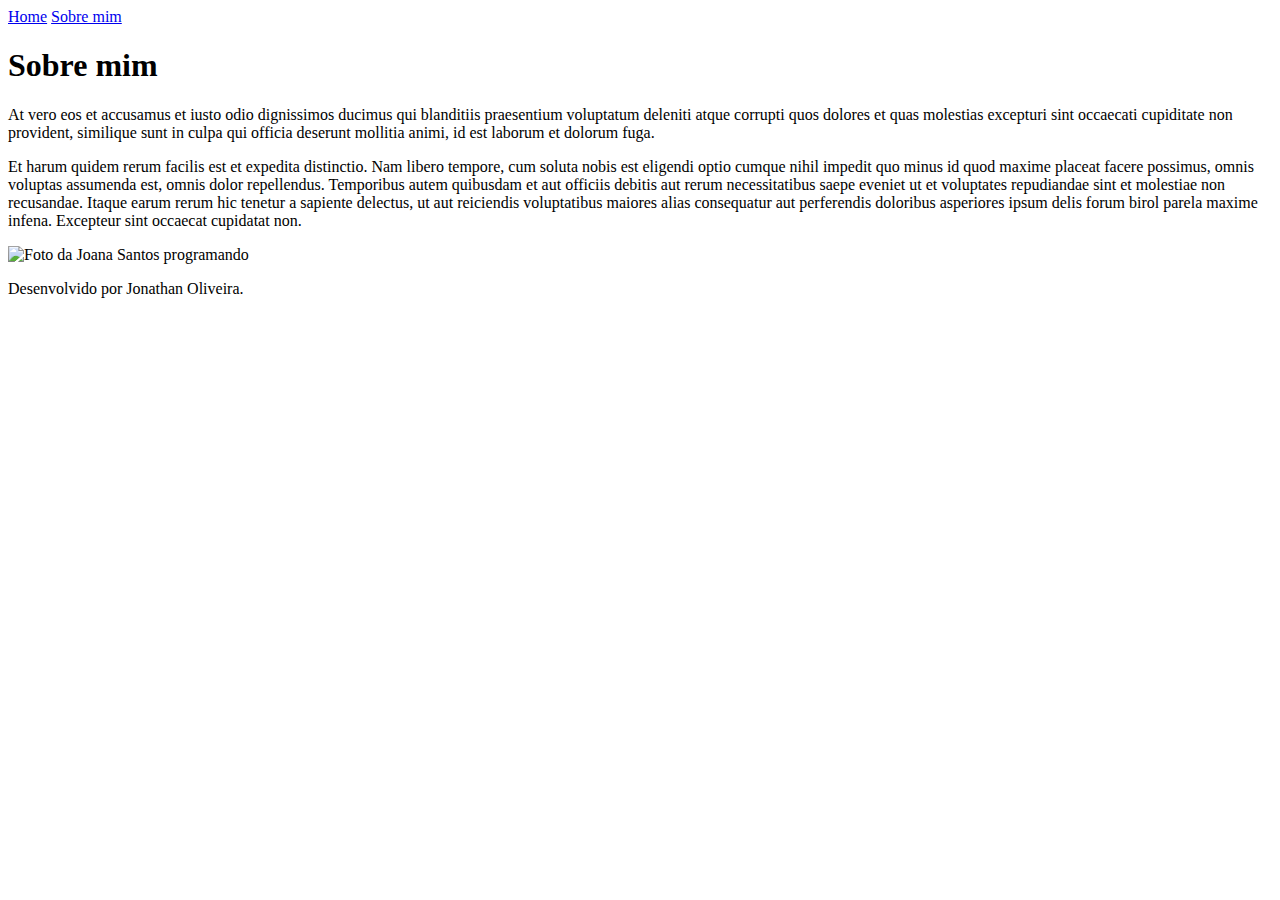
==== about.html @ 9861f303 "Add files via upload" ====
<!DOCTYPE html>
<html lang="pt-br">
<head>
    <meta charset="UTF-8">
    <meta name="viewport" content="width=device-width, initial-scale=1.0">
    <title>Sobre mim</title>
    <link rel="stylesheet" href="./style/styles.css">
</head>
<body>
    <header class="cabecalho"> 
        <nav class="cabecalho__menu">
            <a class="cabecalho__menu__link" href="index.html">Home</a>
            <a class="cabecalho__menu__link" href="about.html">Sobre mim</a>
        </nav>
    </header>

    <main class="apresentacao">
        <section class="conteudo">
            <h1 class="conteudo__titulo"> Sobre mim </h1>
            <p class="conteudo__paragrafo"> At vero eos et accusamus et iusto odio dignissimos ducimus qui blanditiis praesentium voluptatum deleniti atque corrupti quos dolores et quas molestias excepturi sint occaecati cupiditate non provident, similique sunt in culpa qui officia deserunt mollitia animi, id est laborum et dolorum fuga.</p>
            <p class="conteudo__paragrafo"> Et harum quidem rerum facilis est et expedita distinctio. Nam libero tempore, cum soluta nobis est eligendi optio cumque nihil impedit quo minus id quod maxime placeat facere possimus, omnis voluptas assumenda est, omnis dolor repellendus. Temporibus autem quibusdam et aut officiis debitis aut rerum necessitatibus saepe eveniet ut et voluptates repudiandae sint et molestiae non recusandae. Itaque earum rerum hic tenetur a sapiente delectus, ut aut reiciendis voluptatibus maiores alias consequatur aut perferendis doloribus asperiores ipsum delis forum birol parela maxime infena. Excepteur sint occaecat cupidatat non.</p>
        </section>
        <img class= "conteudo__imagem" src="./assets/Imagem (2).png" alt= "Foto da Joana Santos programando">
    </main>
    
    <footer class="rodape">
        <p> Desenvolvido por Jonathan Oliveira.</p>
    </footer> 
    
</body>
</html>
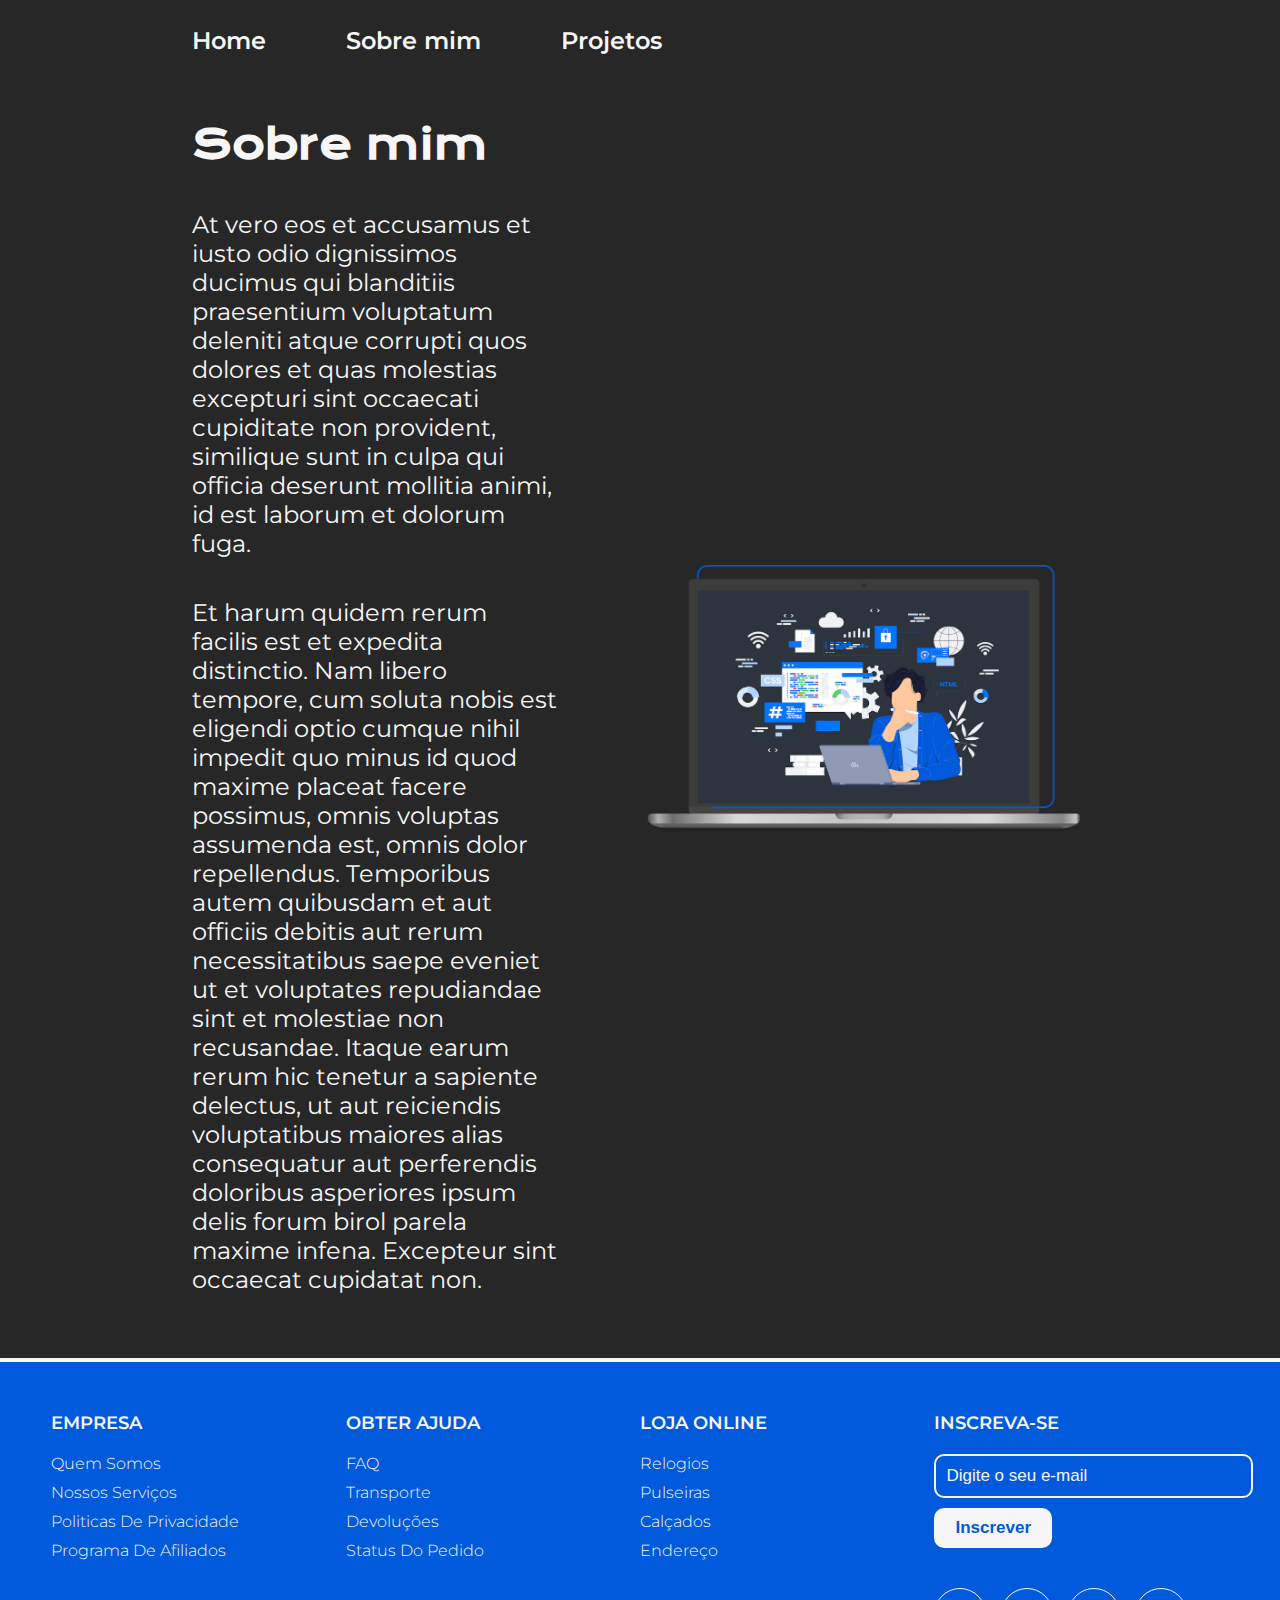
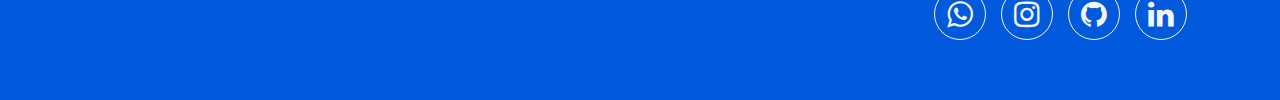
==== commit b55c62c3: "Add files via upload" ====
--- a/about.html
+++ b/about.html
@@ -1,31 +1,101 @@
-<!DOCTYPE html>
-<html lang="pt-br">
-<head>
-    <meta charset="UTF-8">
-    <meta name="viewport" content="width=device-width, initial-scale=1.0">
-    <title>Sobre mim</title>
-    <link rel="stylesheet" href="./style/styles.css">
-</head>
-<body>
-    <header class="cabecalho"> 
-        <nav class="cabecalho__menu">
-            <a class="cabecalho__menu__link" href="index.html">Home</a>
-            <a class="cabecalho__menu__link" href="about.html">Sobre mim</a>
-        </nav>
-    </header>
-
-    <main class="apresentacao">
-        <section class="conteudo">
-            <h1 class="conteudo__titulo"> Sobre mim </h1>
-            <p class="conteudo__paragrafo"> At vero eos et accusamus et iusto odio dignissimos ducimus qui blanditiis praesentium voluptatum deleniti atque corrupti quos dolores et quas molestias excepturi sint occaecati cupiditate non provident, similique sunt in culpa qui officia deserunt mollitia animi, id est laborum et dolorum fuga.</p>
-            <p class="conteudo__paragrafo"> Et harum quidem rerum facilis est et expedita distinctio. Nam libero tempore, cum soluta nobis est eligendi optio cumque nihil impedit quo minus id quod maxime placeat facere possimus, omnis voluptas assumenda est, omnis dolor repellendus. Temporibus autem quibusdam et aut officiis debitis aut rerum necessitatibus saepe eveniet ut et voluptates repudiandae sint et molestiae non recusandae. Itaque earum rerum hic tenetur a sapiente delectus, ut aut reiciendis voluptatibus maiores alias consequatur aut perferendis doloribus asperiores ipsum delis forum birol parela maxime infena. Excepteur sint occaecat cupidatat non.</p>
-        </section>
-        <img class= "conteudo__imagem" src="./assets/Imagem (2).png" alt= "Foto da Joana Santos programando">
-    </main>
-    
-    <footer class="rodape">
-        <p> Desenvolvido por Jonathan Oliveira.</p>
-    </footer> 
-    
-</body>
+<!DOCTYPE html>
+<html lang="pt-br">
+
+<head>
+    <meta charset="UTF-8">
+    <meta http-equiv="X-UA-Compatible" content="IE=edge">
+    <meta name="viewport" content="width=device-width, initial-scale=1.0">
+    <title>Sobre mim</title>
+    <link rel="stylesheet" href="https://cdnjs.cloudflare.com/ajax/libs/font-awesome/4.7.0/css/font-awesome.min.css">
+    <link rel="stylesheet" href="./styles/style.css">
+</head>
+
+<body>
+    <header class="cabecalho">
+        <nav class="cabecalho__menu">
+            <a class="cabecalho__menu__link" href="index.html">Home</a>
+            <a class="cabecalho__menu__link" href="about.html">Sobre mim</a>
+            <a class="cabecalho__menu__link" href="projetos.html">Projetos</a>
+        </nav>
+    </header>
+
+    <main class="apresentacao">
+        <section class="apresentacao__conteudo">
+            <h1 class="apresentacao__conteudo__titulo">Sobre mim</h1>
+            <p class="apresentacao__conteudo__texto">At vero eos et accusamus et iusto odio dignissimos ducimus qui blanditiis praesentium voluptatum deleniti
+                atque corrupti quos dolores et quas molestias excepturi sint occaecati cupiditate non provident,
+                similique sunt in culpa qui officia deserunt mollitia animi, id est laborum et dolorum fuga.
+            </p>
+            <p class="apresentacao__conteudo__texto">
+                Et harum quidem rerum facilis est et expedita distinctio. Nam libero tempore, cum soluta nobis est
+                eligendi optio cumque nihil impedit quo minus id quod maxime placeat facere possimus, omnis voluptas
+                assumenda est, omnis dolor repellendus. Temporibus autem quibusdam et aut officiis debitis aut rerum
+                necessitatibus saepe eveniet ut et voluptates repudiandae sint et molestiae non recusandae. Itaque earum
+                rerum hic tenetur a sapiente delectus, ut aut reiciendis voluptatibus maiores alias consequatur aut
+                perferendis doloribus asperiores ipsum delis forum birol parela maxime infena. Excepteur sint occaecat
+                cupidatat non.</p>
+        </section>
+        <img class="apresentacao__imagem" src="./assets/Dev_draw.png" alt="Foto de um notebook aberto com um desenho de um programador pensando no projeto">
+    </main>
+
+    <footer>
+        <div class="container-footer">
+            <div class="row-footer">
+                <!--footer-col-->
+                <div class="footer-col">
+                    <h4>Empresa</h4>
+                    <ul>
+                        <li> <a href="#"> Quem somos</a> </li>
+                        <li> <a href="#"> Nossos serviços</a> </li>
+                        <li> <a href="#"> Politicas de privacidade</a> </li>
+                        <li> <a href="#"> Programa de afiliados</a> </li>
+                    </ul>
+                </div>
+                <!--end footer-col-->
+                    <!--footer-col-->
+                    <div class="footer-col">
+                        <h4>Obter Ajuda</h4>
+                        <ul>
+                            <li> <a href="#"> FAQ</a> </li>
+                            <li> <a href="#"> transporte</a> </li>
+                            <li> <a href="#"> devoluções</a> </li>
+                            <li> <a href="#"> status do pedido</a> </li>
+                        </ul>
+                    </div>
+                    <!--end footer-col-->
+                        <!--footer-col-->
+                        <div class="footer-col">
+                            <h4>Loja Online</h4>
+                            <ul>
+                                <li> <a href="#"> Relogios</a> </li>
+                                <li> <a href="#"> Pulseiras</a> </li>
+                                <li> <a href="#"> Calçados</a> </li>
+                                <li> <a href="#"> Endereço</a> </li>
+                            </ul>
+                        </div>
+            <!--end footer-col-->
+                <!--footer col -->
+                <div class="footer-col">
+                <h4>Inscreva-se</h4>
+                <!--from-sub-->
+                <div class="from-sub">
+                    <form>
+                        <input type="email" placeholder="Digite o seu e-mail" required>
+                        <button>Inscrever</button>
+                    </form>
+                </div>
+                <!--end from-sub-->
+                <div class="midias-sociais">
+                    <a href="https://web.whatsapp.com/" target="blank"><i class="fa fa-whatsapp"></i> </a>
+                    <a href="https://www.instagram.com/jhonoliverjhon/" target="blank"><i class="fa fa-instagram"></i> </a>
+                    <a href="https://github.com/JohnOliverSoares" target="blank"><i class="fa fa-github"></i> </a>
+                    <a href="https://www.linkedin.com/in/jonathan-oliveira-negocios1/ "target="blank"><i class="fa fa-linkedin"></i> </a>
+                </div>
+            </div>
+            <!--end footer-col-->
+        </div>
+    </div>
+</footer>
+</body>
+
 </html>--- a/styles/style.css
+++ b/styles/style.css
@@ -0,0 +1,252 @@
+@import url('https://fonts.googleapis.com/css2?family=Krona+One&family=Montserrat:wght@400;600&display=swap');
+
+:root {
+    --cor-primaria: #000000;
+    --cor-secundaria: #F6F6F6;
+    --cor-terciaria: #005ADB;
+    --cor-hover: #272727;
+    --cor-hover2: #cecdcd;
+
+    --fonte-primaria: 'Krona One', sans-serif;
+    --fonte-secundaria: 'Montserrat', sans-serif;
+}
+*{
+    margin: 0;
+    padding: 0;
+}
+
+body{
+    box-sizing: border-box;
+    background-color: var(--cor-hover);
+    color: var(--cor-secundaria);
+}
+
+.cabecalho{
+    padding: 2% 0% 0% 15%;
+}
+.cabecalho__menu{
+    display: flex;
+    gap: 80px;
+}
+.cabecalho__menu__link{
+    font-family: var(--fonte-secundaria);
+    font-size: 1.5rem;
+    font-weight: 600;
+    color: var(--cor-secundaria);
+    text-decoration: none;
+}
+.apresentacao{
+    padding: 5% 15%;
+    display: flex;
+    align-items: center;
+    justify-content: space-between;
+    gap: 82px;
+}
+.apresentacao__conteudo{
+    width: 50%;
+    display: flex;
+    flex-direction: column;
+    gap: 40px;
+}
+
+.apresentacao__conteudo__titulo{
+    font-size: 2.5rem;
+    font-family: var(--fonte-primaria);
+}
+.titulo-destaque{
+    color: var(--cor-terciaria);
+}
+.apresentacao__conteudo__texto{
+    font-size: 1.5rem;
+    font-weight: 00;
+    font-family: var(--fonte-secundaria);
+}
+
+.apresentacao__links{
+    display: flex;
+    flex-direction: column;
+    justify-content: space-between;
+    align-items: center;
+    gap: 32px;
+}
+.apresentacao__links__subtitulo{
+    font-family: var(--fonte-primaria);
+    font-weight: 400;
+    font-size: 1.5rem;
+}
+.apresentacao__links__navegacao{
+    display: flex;
+    justify-content: center;
+    gap: 16px;
+    border: 2px solid var(--cor-terciaria);
+    width: 50%;
+    text-align: center;
+    border-radius: 18px;
+    font-size: 1.5rem;
+    font-weight: 600;
+    padding: 21.5px 0;
+    text-decoration: none;
+    color: var(--cor-secundaria);
+    font-family: var(--fonte-secundaria);
+}
+
+.icones{
+    width: 32px;
+}
+.apresentacao__links__navegacao:hover{
+    background-color: var(--cor-hover);
+}
+.apresentacao__imagem{
+    width: 50%;
+}
+
+footer {
+    background-color: var(--cor-terciaria);
+    border-top: 4px solid var(--cor-secundaria);
+    border-color: var(--cor-secundaria);
+    padding: 50px 0;
+    text-align: auto;
+    font-family: var(--fonte-secundaria);
+    font-size: 1.2rem;
+}
+.container-footer {
+    max-width: 1400px;
+    padding: 0 4%;
+    margin: 0;
+}
+
+.row-footer {
+    display: flex;
+    flex-wrap: wrap;
+}
+
+.footer-col{
+    width: 25%;
+    padding: auto;
+}
+
+.footer-col h4{
+    font-family: var(--fonte-secundaria);
+    font-size: 18px;
+    color: var(--cor-secundaria);
+    margin-bottom: 20px;
+    font-weight: 600;
+    position: relative;
+    text-transform: uppercase;
+}
+
+.footer-col ul {
+    list-style: none;
+}
+
+.footer-col ul li {
+    margin: 10px 0;
+}
+
+.footer-col ul li a{
+    font-family: var(--fonte-secundaria);
+    font-size: 16px;
+    text-transform: capitalize;
+    color: var(--cor-secundaria);
+    text-decoration: none;
+    font-weight: 300;
+    display: block;
+    transition: all 0.3s ease;
+}
+
+.footer-col ul li a:hover{
+    color: var(--cor-hover2);
+    padding-left: 10px;
+}
+
+.footer-col .midias-sociais {
+    margin-top: 40px;
+}
+
+.footer-col .midias-sociais a{
+    display: inline-flex;
+    align-items: center;
+    justify-content: center ;
+    height: 50px;
+    width: 50px;
+    margin: 0 10px 10px 0;
+    text-decoration: none;
+    border-radius: 50%;
+    color: var(--cor-secundaria);
+    border: 1px solid var(--cor-secundaria);
+    transition: all 0.5s ease;
+}
+
+.footer-col .midias-sociais a i{
+    font-size: 30px;
+}
+
+.footer-col .midias-sociais a:hover {
+    color: var(--cor-terciaria);
+    background-color: var(--cor-secundaria);
+}
+
+.footer-col .from-sub input {
+    width: 100%;
+    padding: 10px;
+    font-size: 17px;
+    outline: none;
+    border: 2px solid var(--cor-secundaria);
+    border-radius: 10px;
+    color: var(--cor-secundaria);
+    background-color: var(--cor-terciaria);
+    margin: auto;
+}
+
+.footer-col .from-sub input::placeholder{
+    color: var(--cor-secundaria);
+}
+
+.footer-col .from-sub button {
+    width: 40%;
+    margin-top: 10px;
+    padding: 10px;
+    font-size: 17px;
+    outline: none;
+    border: none;
+    cursor: pointer;
+    color: var(--cor-terciaria);
+    border-radius: 10px;
+    font-weight: bold;
+    background-color: var(--cor-secundaria);
+}
+
+@media (max-width: 1200px) {
+    .cabecalho{
+         padding: 10%;  
+    }
+    .cabecalho__menu{
+        justify-content: center;
+    }
+    .apresentacao{
+        flex-direction: column-reverse;
+        padding: 5%;
+    }
+    .apresentacao__conteudo{
+        width: auto;
+    }
+    .footer-col{
+        width: 50%;
+        margin-bottom: 30px;
+    }
+}
+
+@media (max-width:600px) {
+
+    .footer-col {
+        width: 100%;
+    }
+
+    .footer-col {
+        width: 100%;
+    }
+
+    .footer-col .from-sub input {
+        width: 70%;
+    }
+}
